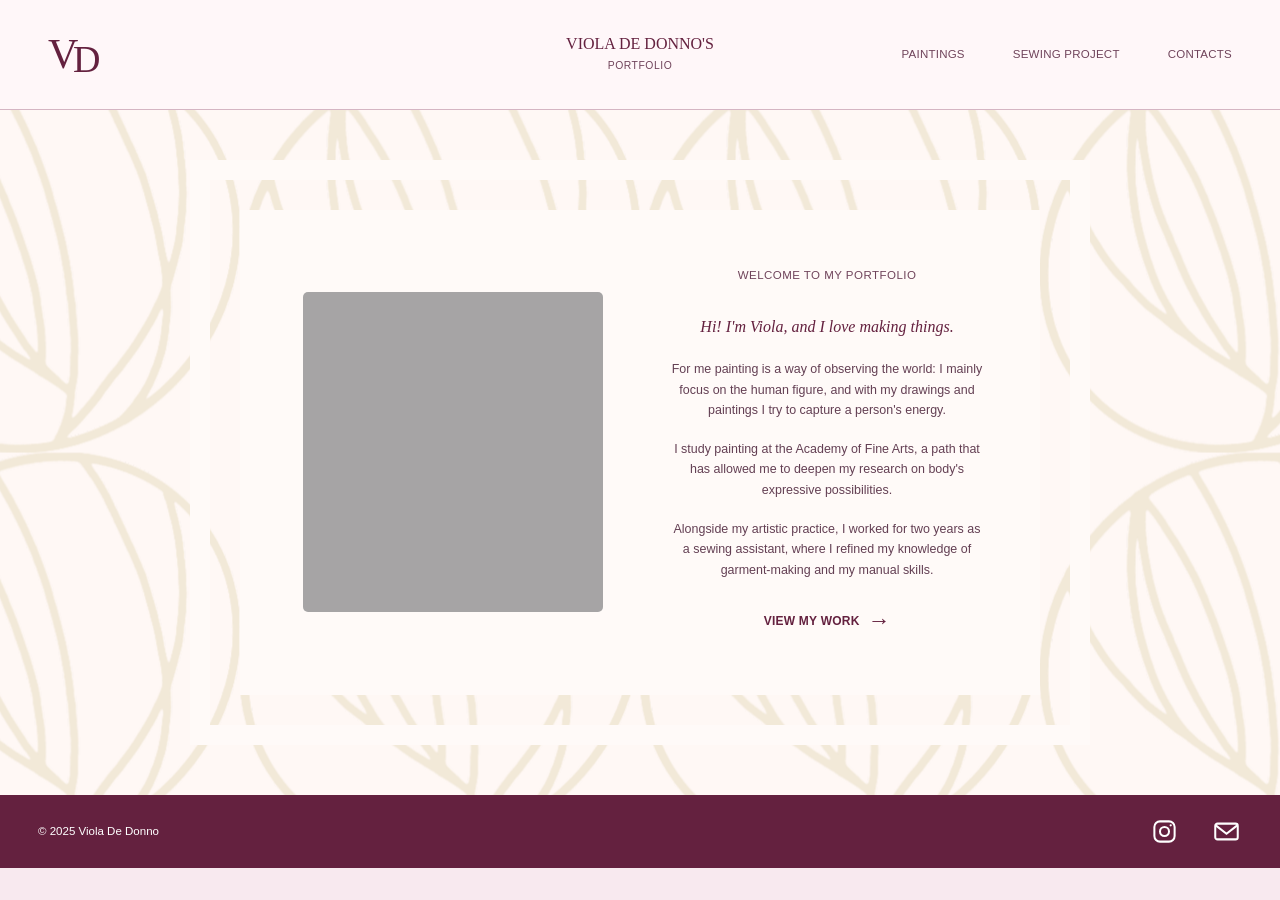
==== index.html @ 74593123 "First page of site" ====
<!DOCTYPE html>
<html lang="en">

<head>
    <meta charset="UTF-8">
    <meta name="viewport" content="width=device-width, initial-scale=1.0">

    <meta
        name="description"
        content="Viola De Donno's portfolio featuring paintings and sewing projects."
    >

    <title>Viola De Donno's | Portfolio</title>

    <link rel="stylesheet" href="style.css">
</head>

<body>

    <!-- Skip link: utile per la navigazione da tastiera -->
    <a class="skip-link" href="#main-content">
        Skip to main content
    </a>


    <!-- =========================
         HEADER
    ========================== -->

    <header class="site-header">

        <div class="logo" aria-label="Viola De Donno">
            <span>V</span>
            <span>D</span>
        </div>


        <div class="brand">
            <h1>VIOLA DE DONNO'S</h1>
            <p>PORTFOLIO</p>
        </div>


        <nav class="main-navigation" aria-label="Main navigation">

            <a href="paintings.html">
                PAINTINGS
            </a>

            <a href="sewing-project.html">
                SEWING PROJECT
            </a>

            <a href="contacts.html">
                CONTACTS
            </a>

        </nav>

    </header>


    <!-- =========================
         MAIN
    ========================== -->

    <main id="main-content">

        <section class="hero" aria-labelledby="welcome-title">
            <!-- FRAME 1 -->
            <div class="frame-outer">

                <!-- FRAME 2 -->
                <div class="frame-middle">

                    <!-- FRAME 3 -->
                    <div class="frame-inner">

                        <div class="intro-image-container">
                            <div
                                class="image-placeholder"
                                aria-hidden="true">
                            </div>
                        </div>

                        <div class="intro-content">

                            <p class="welcome">
                                WELCOME TO MY PORTFOLIO
                            </p>

                            <h2 id="welcome-title">
                                Hi! I'm Viola, and I love making things.
                            </h2>

                            <p>
                                For me painting is a way of observing the world:
                                I mainly focus on the human figure, and with my
                                drawings and paintings I try to capture a person's
                                energy.
                            </p>

                            <p>
                                I study painting at the Academy of Fine Arts,
                                a path that has allowed me to deepen my research
                                on body's expressive possibilities.
                            </p>

                            <p>
                                Alongside my artistic practice, I worked for two
                                years as a sewing assistant, where I refined my
                                knowledge of garment-making and my manual skills.
                            </p>

                            <a href="work.html" class="view-work">
                                <span>VIEW MY WORK</span>
                                <span aria-hidden="true">→</span>
                            </a>

                        </div>

                    </div>

                </div>

            </div>

        </section>

    </main>


    <!-- =========================
         FOOTER
    ========================== -->

    <footer class="site-footer">

        <p class="copyright">
            © 2025 Viola De Donno
        </p>


        <div class="social-links">

            <a
                href="https://www.instagram.com/"
                class="social-link"
                aria-label="Instagram"
            >
                <svg
                    viewBox="0 0 24 24"
                    aria-hidden="true"
                    focusable="false"
                >
                    <rect
                        x="3"
                        y="3"
                        width="18"
                        height="18"
                        rx="5"
                    ></rect>

                    <circle
                        cx="12"
                        cy="12"
                        r="4"
                    ></circle>

                    <circle
                        cx="17.5"
                        cy="6.5"
                        r="1"
                        class="instagram-dot"
                    ></circle>
                </svg>
            </a>


            <a
                href="mailto:hello@example.com"
                class="social-link"
                aria-label="Send an email"
            >
                <svg
                    viewBox="0 0 24 24"
                    aria-hidden="true"
                    focusable="false"
                >
                    <rect
                        x="2"
                        y="5"
                        width="20"
                        height="14"
                        rx="2"
                    ></rect>

                    <path
                        d="M3 7l9 7 9-7"
                    ></path>
                </svg>
            </a>

        </div>

    </footer>

</body>

</html>
---- style.css ----
/* =========================================================
   RESET
========================================================= */

* {
    margin: 0;
    padding: 0;
    box-sizing: border-box;
}


html {
    scroll-behavior: smooth;
}


body {
    min-height: 100vh;

    background-color: #f8e9ef;

    color: #64213f;

    font-family:
        Arial,
        Helvetica,
        sans-serif;

    line-height: 1.6;
}


/* =========================================================
   ACCESSIBILITY
========================================================= */

/* Skip link */

.skip-link {
    position: absolute;

    top: -100px;
    left: 20px;

    z-index: 9999;

    padding: 12px 18px;

    background-color: #64213f;
    color: #ffffff;

    text-decoration: none;

    font-size: 1rem;
    font-weight: 700;

    border-radius: 0 0 4px 4px;
}


.skip-link:focus {
    top: 0;
}


/* Keyboard focus */

a:focus-visible {
    outline: 3px solid #64213f;
    outline-offset: 4px;
}


/* =========================================================
   HEADER
========================================================= */

.site-header {
    min-height: 110px;

    position: relative;

    display: flex;
    align-items: center;

    padding: 0 48px;

    background-color: #fff7f9;

    border-bottom: 1px solid #d5b5c3;
}


/* =========================================================
   LOGO
========================================================= */

.logo {
    width: 90px;

    position: relative;

    color: #64213f;

    font-family:
        Georgia,
        "Times New Roman",
        serif;
}


.logo span {
    display: inline-block;

    font-size: 42px;

    font-weight: normal;

    line-height: 1;
}


.logo span:first-child {
    position: relative;

    z-index: 2;
}


.logo span:last-child {
    position: absolute;

    left: 25px;
    top: 7px;

    font-size: 38px;
}


/* =========================================================
   BRAND
========================================================= */

.brand {
    position: absolute;

    left: 50%;

    transform: translateX(-50%);

    text-align: center;
}


.brand h1 {
    color: #64213f;

    font-family:
        Georgia,
        "Times New Roman",
        serif;

    font-size: 1rem;

    font-weight: 400;

    line-height: 1.3;
}


.brand p {
    margin-top: 3px;

    color: #70445b;

    font-size: 0.65rem;

    letter-spacing: 0.05em;
}


/* =========================================================
   NAVIGATION
========================================================= */

.main-navigation {
    margin-left: auto;

    display: flex;
    align-items: center;

    gap: 48px;
}


.main-navigation a {
    color: #70445b;

    text-decoration: none;

    font-size: 0.72rem;

    font-weight: 500;

    letter-spacing: 0.02em;

    transition:
        color 0.2s ease,
        transform 0.2s ease;
}


.main-navigation a:hover {
    color: #64213f;

    transform: translateY(-1px);
}


/* =========================================================
   MAIN / HERO
========================================================= */

.hero {
    min-height: 570px;

    /*
        IMPORTANTISSIMO:
        50px di spazio esterno
        intorno ai frame.
    */

    padding: 50px;

    display: flex;

    align-items: center;
    justify-content: center;

    position: relative;

    overflow: hidden;

    /*
        IL PATTERN È QUI.

        index.html
        style.css
        image/
            pattern geometrico.png

        Quindi:
        image/pattern%20geometrico.png
    */

    background-color: #f8e9ef;

    background-image:
        url("image/pattern_geometrico.png");

    background-repeat: repeat;

    background-position: center;

    background-size: auto;
}

/* =========================================
   FRAME 1 — ESTERNO
========================================= */

.frame-outer {
    width: 100%;
    max-width: 900px;
    padding: 12px;
    border: 20px solid #fffaf8;
}


/* =========================================
   FRAME 2 — STRISCIA CENTRALE
========================================= */

.frame-middle {
    width: 100%;

    padding: 18px;

    background-color: transparent;
}


/* =========================================
   FRAME 3 — INTERNO
========================================= */

.frame-inner {
    width: 100%;

    min-height: 400px;

    padding: 55px;

    display: grid;

    grid-template-columns: 1fr 1fr;

    gap: 60px;

    align-items: center;

    background-color: #fffaf8;

    border: 1px solid #fffaf8;
}

/* =========================================================
   IMAGE
========================================================= */

.intro-image-container {
    width: 100%;
}


/*
    Placeholder temporaneo.
    Verrà sostituito dalla vera immagine.
*/

.image-placeholder {
    width: 100%;

    max-width: 300px;

    height: 320px;

    margin: 0 auto;

    background-color: #a6a4a5;

    border-radius: 5px;
}


/*
    Quando inserirai la vera immagine,
    questa classe gestirà l'immagine.
*/

.intro-image {
    display: block;

    width: 100%;

    max-width: 300px;

    height: 320px;

    margin: 0 auto;

    object-fit: cover;

    border-radius: 5px;
}


/* =========================================================
   INTRODUCTION
========================================================= */

.intro-content {
    max-width: 440px;

    margin: 0 auto;

    color: #633f53;

    font-size: 0.78rem;

    line-height: 1.65;

    text-align: center;
}


/* Welcome */

.welcome {
    margin-bottom: 30px;

    color: #70445b;

    font-size: 0.72rem;

    font-weight: 500;

    letter-spacing: 0.04em;
}


/* Main introduction title */

.intro-content h2 {
    margin-bottom: 20px;

    color: #64213f;

    font-family:
        Georgia,
        "Times New Roman",
        serif;

    font-size: 1rem;

    font-weight: 400;

    font-style: italic;

    line-height: 1.5;
}


/* Paragraphs */

.intro-content p:not(.welcome) {
    margin-bottom: 18px;
}


/* =========================================================
   VIEW MY WORK
========================================================= */

.view-work {
    display: inline-flex;

    align-items: center;

    gap: 8px;

    margin-top: 6px;

    padding: 6px 4px;

    color: #64213f;

    text-decoration: none;

    font-size: 0.75rem;

    font-weight: 600;

    letter-spacing: 0.02em;

    border-radius: 2px;

    transition:
        color 0.2s ease,
        transform 0.2s ease;
}


.view-work:hover {
    color: #43152b;

    transform: translateX(3px);
}


.view-work span:last-child {
    font-size: 1.4rem;

    line-height: 1;
}


/* =========================================================
   FOOTER
========================================================= */

.site-footer {
    min-height: 73px;

    display: flex;

    align-items: center;

    justify-content: space-between;

    padding: 0 38px;

    background-color: #64213f;

    color: #ffffff;
}


/* Copyright */

.copyright {
    color: #ffffff;

    font-size: 0.72rem;
}


/* =========================================================
   SOCIAL LINKS
========================================================= */

.social-links {
    display: flex;

    align-items: center;

    gap: 30px;
}


.social-link {
    width: 32px;
    height: 32px;

    display: flex;

    align-items: center;
    justify-content: center;

    color: #ffffff;

    text-decoration: none;

    border-radius: 4px;

    transition:
        opacity 0.2s ease,
        transform 0.2s ease;
}


.social-link:hover {
    opacity: 0.8;

    transform: translateY(-2px);
}


.social-link svg {
    width: 27px;
    height: 27px;

    fill: none;

    stroke: currentColor;

    stroke-width: 1.8;

    stroke-linecap: round;
}


.instagram-dot {
    fill: currentColor;

    stroke: none;
}


/* =========================================================
   RESPONSIVE TABLET
========================================================= */

@media (max-width: 800px) {

    .site-header {
        min-height: 120px;

        padding: 20px 30px;

        flex-wrap: wrap;
    }


    .logo {
        width: 70px;
    }


    .brand {
        position: static;

        transform: none;

        margin: 0 auto;
    }


    .main-navigation {
        width: 100%;

        margin-top: 18px;

        justify-content: center;

        gap: 30px;
    }


    .hero {
        padding: 50px 30px;
    }


    .frame-inner {
        grid-template-columns: 1fr;

        gap: 40px;

        padding: 45px 35px;
    }


    .intro-content {
        max-width: 550px;
    }


    .image-placeholder,
    .intro-image {
        max-width: 280px;

        height: 300px;
    }
}


/* =========================================================
   RESPONSIVE MOBILE
========================================================= */

@media (max-width: 550px) {

    .site-header {
        flex-direction: column;

        gap: 18px;

        padding: 20px;
    }


    .logo {
        width: auto;
    }


    .brand {
        order: 1;
    }


    .logo {
        order: 0;
    }


    .main-navigation {
        order: 2;

        gap: 18px;

        flex-wrap: wrap;
    }


    .main-navigation a {
        font-size: 0.68rem;
    }


    .hero {
        padding: 30px 15px;
    }


    .frame-outer {
        padding: 8px;
    }


    .frame-inner {
        padding: 35px 20px;

        gap: 35px;
    }


    .image-placeholder,
    .intro-image {
        max-width: 100%;

        height: 280px;
    }


    .intro-content {
        font-size: 0.75rem;
    }


    .site-footer {
        padding: 0 20px;
    }


    .social-links {
        gap: 18px;
    }
}


/* =========================================================
   REDUCED MOTION
   WCAG / accessibility
========================================================= */

@media (prefers-reduced-motion: reduce) {

    html {
        scroll-behavior: auto;
    }


    *,
    *::before,
    *::after {
        transition-duration: 0.01ms !important;

        animation-duration: 0.01ms !important;

        animation-iteration-count: 1 !important;
    }
}
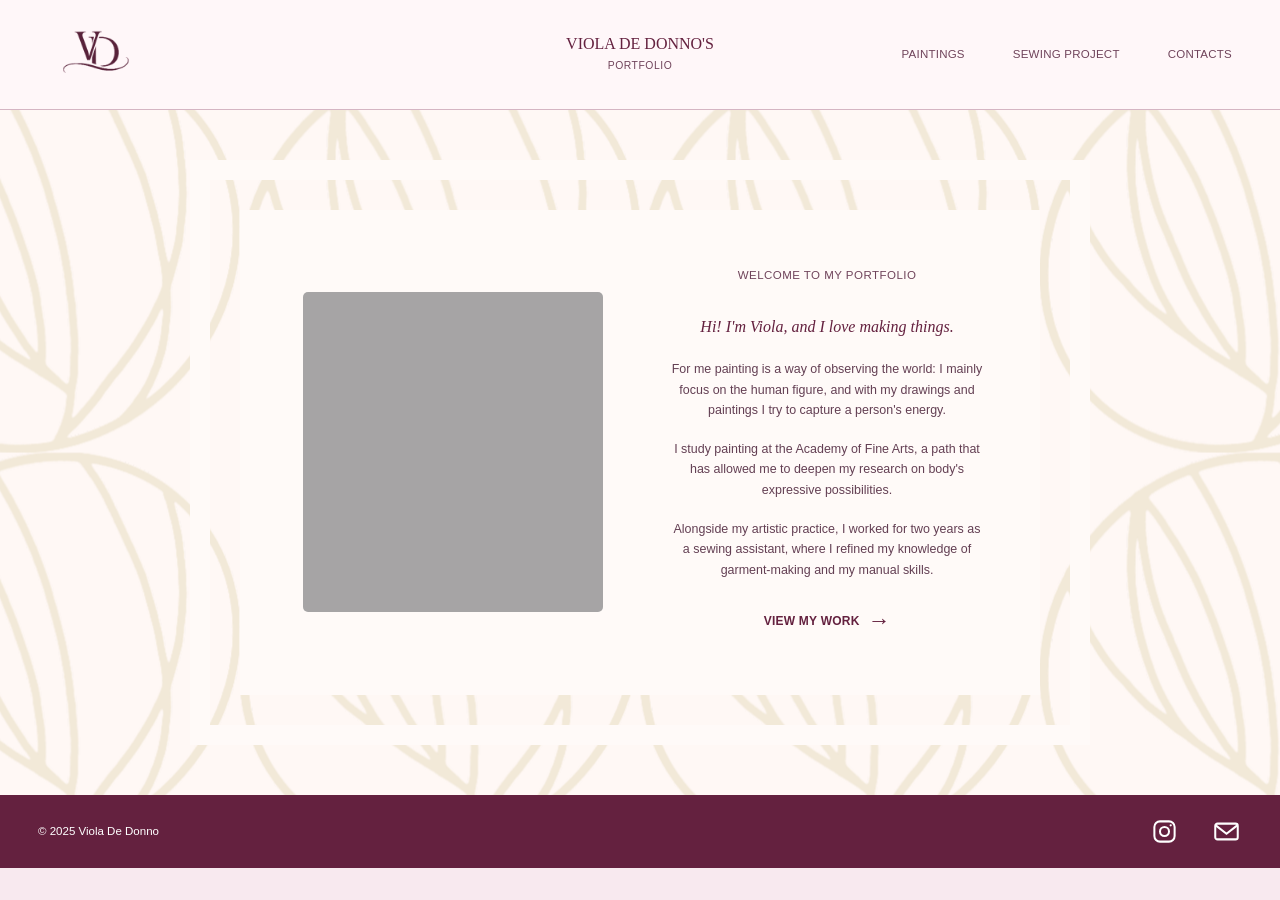
==== commit 356acd8b: "Modifiche effettutate: 1. Collegamento pulsante landing page my work ai paintings 2. Ritorno alla ho" ====
--- a/index.html
+++ b/index.html
@@ -12,16 +12,20 @@
 
     <title>Viola De Donno's | Portfolio</title>
 
-    <link rel="stylesheet" href="style.css">
+    <link
+        rel="icon"
+        type="image/png"
+        href="image/Logo sito VD.png"
+    >
+
+    <link rel="stylesheet" href="css/base.css">
+    <link rel="stylesheet" href="css/header.css">
+    <link rel="stylesheet" href="css/home.css">
+    <link rel="stylesheet" href="css/footer.css">
+
 </head>
 
 <body>
-
-    <!-- Skip link: utile per la navigazione da tastiera -->
-    <a class="skip-link" href="#main-content">
-        Skip to main content
-    </a>
-
 
     <!-- =========================
          HEADER
@@ -29,16 +33,26 @@
 
     <header class="site-header">
 
-        <div class="logo" aria-label="Viola De Donno">
-            <span>V</span>
-            <span>D</span>
-        </div>
-
-
-        <div class="brand">
+        <a
+            href="index.html"
+            class="logo"
+            aria-label="Go to homepage"
+        >
+            <img
+                src="image/Logo sito VD.png"
+                alt="Viola De Donno's"
+            >
+        </a>
+
+
+        <a
+            href="index.html"
+            class="brand"
+            aria-label="Go to homepage"
+        >
             <h1>VIOLA DE DONNO'S</h1>
             <p>PORTFOLIO</p>
-        </div>
+        </a>
 
 
         <nav class="main-navigation" aria-label="Main navigation">
@@ -112,7 +126,7 @@
                                 knowledge of garment-making and my manual skills.
                             </p>
 
-                            <a href="work.html" class="view-work">
+                            <a href="paintings.html" class="view-work">
                                 <span>VIEW MY WORK</span>
                                 <span aria-hidden="true">→</span>
                             </a>
@@ -144,7 +158,7 @@
         <div class="social-links">
 
             <a
-                href="https://www.instagram.com/"
+                href="https://www.instagram.com/_viodd_/"
                 class="social-link"
                 aria-label="Instagram"
             >
@@ -178,7 +192,7 @@
 
 
             <a
-                href="mailto:hello@example.com"
+                href="dedonnovio@gmail.com"
                 class="social-link"
                 aria-label="Send an email"
             >
--- a/css/base.css
+++ b/css/base.css
@@ -0,0 +1,95 @@
+/* =========================================================
+   RESET
+========================================================= */
+
+* {
+    margin: 0;
+    padding: 0;
+    box-sizing: border-box;
+}
+
+
+html {
+    scroll-behavior: smooth;
+}
+
+
+body {
+    min-height: 100vh;
+
+    background-color: #f8e9ef;
+
+    color: #64213f;
+
+    font-family:
+        Arial,
+        Helvetica,
+        sans-serif;
+
+    line-height: 1.6;
+}
+
+
+/* =========================================================
+   ACCESSIBILITY
+========================================================= */
+
+/* Skip link */
+
+.skip-link {
+    position: absolute;
+
+    top: -100px;
+    left: 20px;
+
+    z-index: 9999;
+
+    padding: 12px 18px;
+
+    background-color: #64213f;
+    color: #ffffff;
+
+    text-decoration: none;
+
+    font-size: 1rem;
+    font-weight: 700;
+
+    border-radius: 0 0 4px 4px;
+}
+
+
+.skip-link:focus {
+    top: 0;
+}
+
+
+/* Keyboard focus */
+
+a:focus-visible {
+    outline: 3px solid #64213f;
+    outline-offset: 4px;
+}
+
+
+/* =========================================================
+   REDUCED MOTION
+   WCAG / accessibility
+========================================================= */
+
+@media (prefers-reduced-motion: reduce) {
+
+    html {
+        scroll-behavior: auto;
+    }
+
+
+    *,
+    *::before,
+    *::after {
+        transition-duration: 0.01ms !important;
+
+        animation-duration: 0.01ms !important;
+
+        animation-iteration-count: 1 !important;
+    }
+}
--- a/css/header.css
+++ b/css/header.css
@@ -0,0 +1,203 @@
+/* =========================================================
+   HEADER
+========================================================= */
+
+.site-header {
+    min-height: 110px;
+
+    position: relative;
+
+    display: flex;
+    align-items: center;
+
+    padding: 0 48px;
+
+    background-color: #fff7f9;
+
+    border-bottom: 1px solid #d5b5c3;
+}
+
+/* =========================================================
+   LOGO
+========================================================= */
+
+.logo {
+    display: flex;
+    align-items: center;
+    width: 100px;
+    text-decoration: none;
+}
+
+.logo img {
+    display: block;
+    width: 100%;
+    height: auto;
+    max-height: 148px;
+    object-fit: contain;
+}
+
+
+/* =========================================================
+   BRAND
+========================================================= */
+
+.brand {
+    position: absolute;
+    left: 50%;
+    transform: translateX(-50%);
+    text-align: center;
+
+    color: inherit;
+    text-decoration: none;
+}
+
+
+.brand h1 {
+    color: #64213f;
+
+    font-family:
+        Georgia,
+        "Times New Roman",
+        serif;
+
+    font-size: 1rem;
+
+    font-weight: 400;
+
+    line-height: 1.3;
+}
+
+
+.brand p {
+    margin-top: 3px;
+
+    color: #70445b;
+
+    font-size: 0.65rem;
+
+    letter-spacing: 0.05em;
+}
+
+
+/* =========================================================
+   NAVIGATION
+========================================================= */
+
+.main-navigation {
+    margin-left: auto;
+
+    display: flex;
+    align-items: center;
+
+    gap: 48px;
+}
+
+
+.main-navigation a {
+    color: #70445b;
+
+    text-decoration: none;
+
+    font-size: 0.72rem;
+
+    font-weight: 500;
+
+    letter-spacing: 0.02em;
+
+    transition:
+        color 0.2s ease,
+        transform 0.2s ease;
+}
+
+
+.main-navigation a:hover {
+    color: #64213f;
+
+    transform: translateY(-1px);
+}
+
+
+/* =========================================================
+   RESPONSIVE TABLET
+========================================================= */
+
+@media (max-width: 800px) {
+
+    .site-header {
+        min-height: 120px;
+
+        padding: 20px 30px;
+
+        flex-wrap: wrap;
+    }
+
+
+    .logo {
+        width: 70px;
+    }
+
+
+    .brand {
+        position: static;
+
+        transform: none;
+
+        margin: 0 auto;
+    }
+
+
+    .main-navigation {
+        width: 100%;
+
+        margin-top: 18px;
+
+        justify-content: center;
+
+        gap: 30px;
+    }
+}
+
+
+/* =========================================================
+   RESPONSIVE MOBILE
+========================================================= */
+
+@media (max-width: 550px) {
+
+    .site-header {
+        flex-direction: column;
+
+        gap: 18px;
+
+        padding: 20px;
+    }
+
+
+    .logo {
+        width: auto;
+    }
+
+
+    .brand {
+        order: 1;
+    }
+
+
+    .logo {
+        order: 0;
+    }
+
+
+    .main-navigation {
+        order: 2;
+
+        gap: 18px;
+
+        flex-wrap: wrap;
+    }
+
+
+    .main-navigation a {
+        font-size: 0.68rem;
+    }
+}
--- a/css/home.css
+++ b/css/home.css
@@ -0,0 +1,317 @@
+/* =========================================================
+   MAIN / HERO
+========================================================= */
+
+.hero {
+    min-height: 570px;
+
+    /*
+        IMPORTANTISSIMO:
+        50px di spazio esterno
+        intorno ai frame.
+    */
+
+    padding: 50px;
+
+    display: flex;
+
+    align-items: center;
+    justify-content: center;
+
+    position: relative;
+
+    overflow: hidden;
+
+    background-color: #f8e9ef;
+
+    background-image:
+        url("../image/pattern_geometrico.png");
+
+    background-repeat: repeat;
+
+    background-position: center;
+
+    background-size: auto;
+}
+
+
+/* =========================================
+   FRAME 1 — ESTERNO
+========================================= */
+
+.frame-outer {
+    width: 100%;
+    max-width: 900px;
+    padding: 12px;
+    border: 20px solid #fffaf8;
+}
+
+
+/* =========================================
+   FRAME 2 — STRISCIA CENTRALE
+========================================= */
+
+.frame-middle {
+    width: 100%;
+
+    padding: 18px;
+
+    background-color: transparent;
+}
+
+
+/* =========================================
+   FRAME 3 — INTERNO
+========================================= */
+
+.frame-inner {
+    width: 100%;
+
+    min-height: 400px;
+
+    padding: 55px;
+
+    display: grid;
+
+    grid-template-columns: 1fr 1fr;
+
+    gap: 60px;
+
+    align-items: center;
+
+    background-color: #fffaf8;
+
+    border: 1px solid #fffaf8;
+}
+
+
+/* =========================================================
+   IMAGE
+========================================================= */
+
+.intro-image-container {
+    width: 100%;
+}
+
+
+/*
+    Placeholder temporaneo.
+    Verrà sostituito dalla vera immagine.
+*/
+
+.image-placeholder {
+    width: 100%;
+
+    max-width: 300px;
+
+    height: 320px;
+
+    margin: 0 auto;
+
+    background-color: #a6a4a5;
+
+    border-radius: 5px;
+}
+
+
+/*
+    Quando inserirai la vera immagine,
+    questa classe gestirà l'immagine.
+*/
+
+.intro-image {
+    display: block;
+
+    width: 100%;
+
+    max-width: 300px;
+
+    height: 320px;
+
+    margin: 0 auto;
+
+    object-fit: cover;
+
+    border-radius: 5px;
+}
+
+
+/* =========================================================
+   INTRODUCTION
+========================================================= */
+
+.intro-content {
+    max-width: 440px;
+
+    margin: 0 auto;
+
+    color: #633f53;
+
+    font-size: 0.78rem;
+
+    line-height: 1.65;
+
+    text-align: center;
+}
+
+
+/* Welcome */
+
+.welcome {
+    margin-bottom: 30px;
+
+    color: #70445b;
+
+    font-size: 0.72rem;
+
+    font-weight: 500;
+
+    letter-spacing: 0.04em;
+}
+
+
+/* Main introduction title */
+
+.intro-content h2 {
+    margin-bottom: 20px;
+
+    color: #64213f;
+
+    font-family:
+        Georgia,
+        "Times New Roman",
+        serif;
+
+    font-size: 1rem;
+
+    font-weight: 400;
+
+    font-style: italic;
+
+    line-height: 1.5;
+}
+
+
+/* Paragraphs */
+
+.intro-content p:not(.welcome) {
+    margin-bottom: 18px;
+}
+
+
+/* =========================================================
+   VIEW MY WORK
+========================================================= */
+
+.view-work {
+    display: inline-flex;
+
+    align-items: center;
+
+    gap: 8px;
+
+    margin-top: 6px;
+
+    padding: 6px 4px;
+
+    color: #64213f;
+
+    text-decoration: none;
+
+    font-size: 0.75rem;
+
+    font-weight: 600;
+
+    letter-spacing: 0.02em;
+
+    border-radius: 2px;
+
+    transition:
+        color 0.2s ease,
+        transform 0.2s ease;
+}
+
+
+.view-work:hover {
+    color: #43152b;
+
+    transform: translateX(3px);
+}
+
+
+.view-work span:last-child {
+    font-size: 1.4rem;
+
+    line-height: 1;
+}
+
+
+/* =========================================================
+   RESPONSIVE TABLET
+========================================================= */
+
+@media (max-width: 800px) {
+
+    .hero {
+        padding: 50px 30px;
+    }
+
+
+    .frame-inner {
+        grid-template-columns: 1fr;
+
+        gap: 40px;
+
+        padding: 45px 35px;
+    }
+
+
+    .intro-content {
+        max-width: 550px;
+    }
+
+
+    .image-placeholder,
+    .intro-image {
+        max-width: 280px;
+
+        height: 300px;
+    }
+}
+
+
+/* =========================================================
+   RESPONSIVE MOBILE
+========================================================= */
+
+@media (max-width: 550px) {
+
+    .hero {
+        padding: 30px 15px;
+    }
+
+
+    .frame-outer {
+        padding: 8px;
+    }
+
+
+    .frame-inner {
+        padding: 35px 20px;
+
+        gap: 35px;
+    }
+
+
+    .image-placeholder,
+    .intro-image {
+        max-width: 100%;
+
+        height: 280px;
+    }
+
+
+    .intro-content {
+        font-size: 0.75rem;
+    }
+}
--- a/css/footer.css
+++ b/css/footer.css
@@ -0,0 +1,107 @@
+/* =========================================================
+   FOOTER
+========================================================= */
+
+.site-footer {
+    min-height: 73px;
+
+    display: flex;
+
+    align-items: center;
+
+    justify-content: space-between;
+
+    padding: 0 38px;
+
+    background-color: #64213f;
+
+    color: #ffffff;
+}
+
+
+/* Copyright */
+
+.copyright {
+    color: #ffffff;
+
+    font-size: 0.72rem;
+}
+
+
+/* =========================================================
+   SOCIAL LINKS
+========================================================= */
+
+.social-links {
+    display: flex;
+
+    align-items: center;
+
+    gap: 30px;
+}
+
+
+.social-link {
+    width: 32px;
+    height: 32px;
+
+    display: flex;
+
+    align-items: center;
+    justify-content: center;
+
+    color: #ffffff;
+
+    text-decoration: none;
+
+    border-radius: 4px;
+
+    transition:
+        opacity 0.2s ease,
+        transform 0.2s ease;
+}
+
+
+.social-link:hover {
+    opacity: 0.8;
+
+    transform: translateY(-2px);
+}
+
+
+.social-link svg {
+    width: 27px;
+    height: 27px;
+
+    fill: none;
+
+    stroke: currentColor;
+
+    stroke-width: 1.8;
+
+    stroke-linecap: round;
+}
+
+
+.instagram-dot {
+    fill: currentColor;
+
+    stroke: none;
+}
+
+
+/* =========================================================
+   RESPONSIVE MOBILE
+========================================================= */
+
+@media (max-width: 550px) {
+
+    .site-footer {
+        padding: 0 20px;
+    }
+
+
+    .social-links {
+        gap: 18px;
+    }
+}
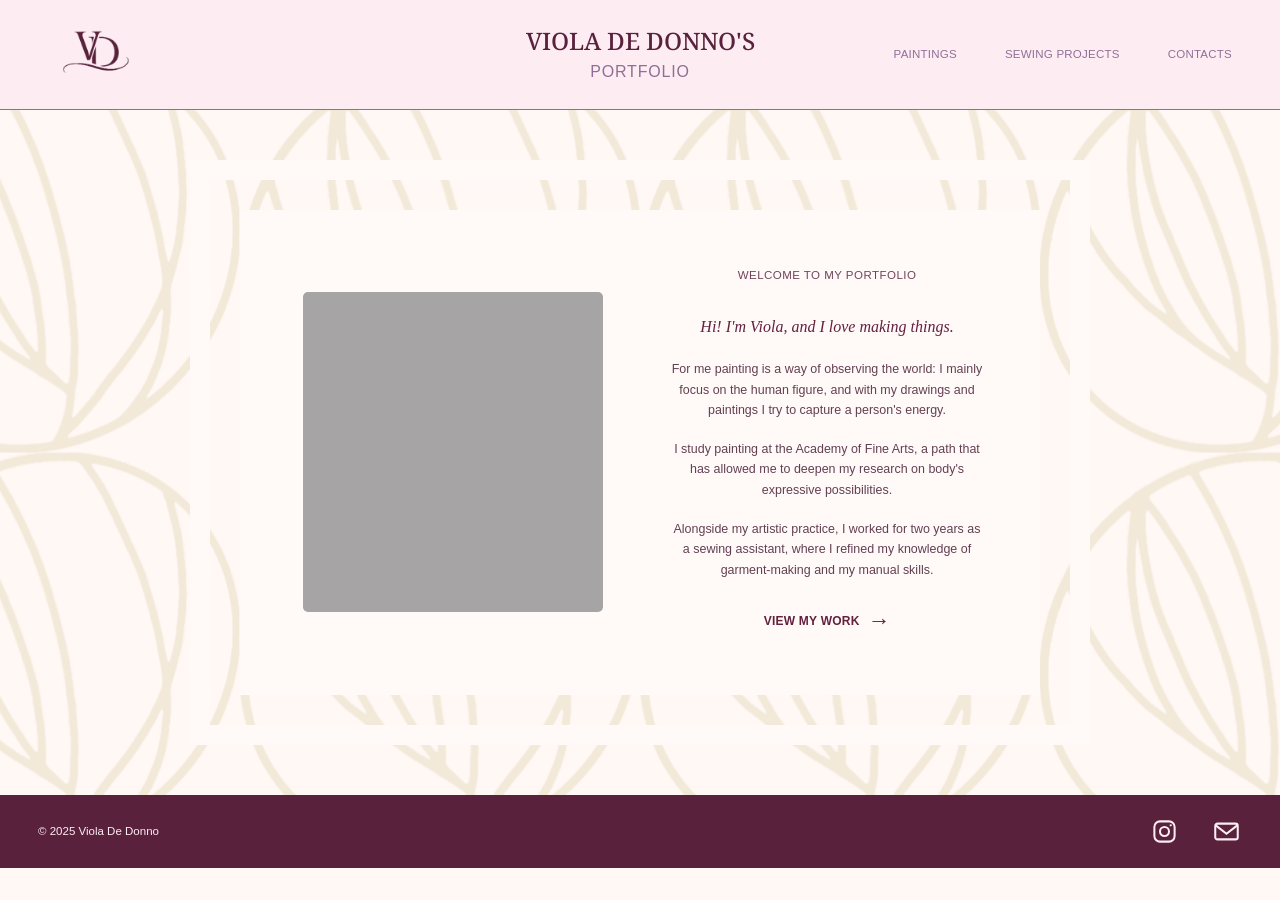
==== commit cad4c8aa: "modifica collegamento mail" ====
--- a/index.html
+++ b/index.html
@@ -17,7 +17,10 @@
         type="image/png"
         href="image/Logo sito VD.png"
     >
-
+<link
+    rel="stylesheet"
+    href="https://fonts.googleapis.com/css2?family=Noto+Serif:ital,wght@0,400;0,500;1,400&display=swap"
+>
     <link rel="stylesheet" href="css/base.css">
     <link rel="stylesheet" href="css/header.css">
     <link rel="stylesheet" href="css/home.css">
@@ -62,7 +65,7 @@
             </a>
 
             <a href="sewing-project.html">
-                SEWING PROJECT
+                SEWING PROJECTS
             </a>
 
             <a href="contacts.html">
@@ -192,7 +195,7 @@
 
 
             <a
-                href="dedonnovio@gmail.com"
+                href="mailto:violadd06@gmail.com"
                 class="social-link"
                 aria-label="Send an email"
             >
--- a/css/base.css
+++ b/css/base.css
@@ -1,3 +1,14 @@
+/* =========================
+   COLORI GLOBALI
+========================= */
+
+:root {
+    --viola: #906e98;
+    --scuro: #59213c;
+    --rosa: #fdedf3;
+    --crema: #fff8f5;
+}
+
 /* =========================================================
    RESET
 ========================================================= */
@@ -17,9 +28,9 @@
 body {
     min-height: 100vh;
 
-    background-color: #f8e9ef;
+    background-color: var(--crema);
 
-    color: #64213f;
+    color: var(--scuro);
 
     font-family:
         Arial,
@@ -46,8 +57,8 @@
 
     padding: 12px 18px;
 
-    background-color: #64213f;
-    color: #ffffff;
+    background-color: var(--scuro);
+    color: var(--rosa);
 
     text-decoration: none;
 
@@ -66,7 +77,7 @@
 /* Keyboard focus */
 
 a:focus-visible {
-    outline: 3px solid #64213f;
+    outline: 3px solid var(--scuro);
     outline-offset: 4px;
 }
 
--- a/css/header.css
+++ b/css/header.css
@@ -12,9 +12,9 @@
 
     padding: 0 48px;
 
-    background-color: #fff7f9;
-
-    border-bottom: 1px solid #d5b5c3;
+    background-color: var(--rosa);
+
+    border-bottom: 1px solid var(--viola);
 }
 
 /* =========================================================
@@ -53,16 +53,14 @@
 
 
 .brand h1 {
-    color: #64213f;
+    color: var(--scuro);
 
     font-family:
-        Georgia,
-        "Times New Roman",
-        serif;
-
-    font-size: 1rem;
-
-    font-weight: 400;
+       "Noto Serif", Georgia, serif;
+
+    font-size: 1.5rem;
+
+    font-weight: 500;
 
     line-height: 1.3;
 }
@@ -71,9 +69,9 @@
 .brand p {
     margin-top: 3px;
 
-    color: #70445b;
-
-    font-size: 0.65rem;
+    color: var(--viola);
+
+    font-size: 1rem;
 
     letter-spacing: 0.05em;
 }
@@ -94,7 +92,7 @@
 
 
 .main-navigation a {
-    color: #70445b;
+    color: var(--viola);
 
     text-decoration: none;
 
@@ -111,7 +109,7 @@
 
 
 .main-navigation a:hover {
-    color: #64213f;
+    color: var(--scuro);
 
     transform: translateY(-1px);
 }
--- a/css/home.css
+++ b/css/home.css
@@ -22,7 +22,7 @@
 
     overflow: hidden;
 
-    background-color: #f8e9ef;
+    background-color: var(--crema);
 
     background-image:
         url("../image/pattern_geometrico.png");
--- a/css/footer.css
+++ b/css/footer.css
@@ -13,16 +13,16 @@
 
     padding: 0 38px;
 
-    background-color: #64213f;
+    background-color: var(--scuro);
 
-    color: #ffffff;
+    color: var(--rosa);
 }
 
 
 /* Copyright */
 
 .copyright {
-    color: #ffffff;
+    color: var(--rosa);
 
     font-size: 0.72rem;
 }
@@ -50,7 +50,7 @@
     align-items: center;
     justify-content: center;
 
-    color: #ffffff;
+    color: var(--rosa);
 
     text-decoration: none;
 
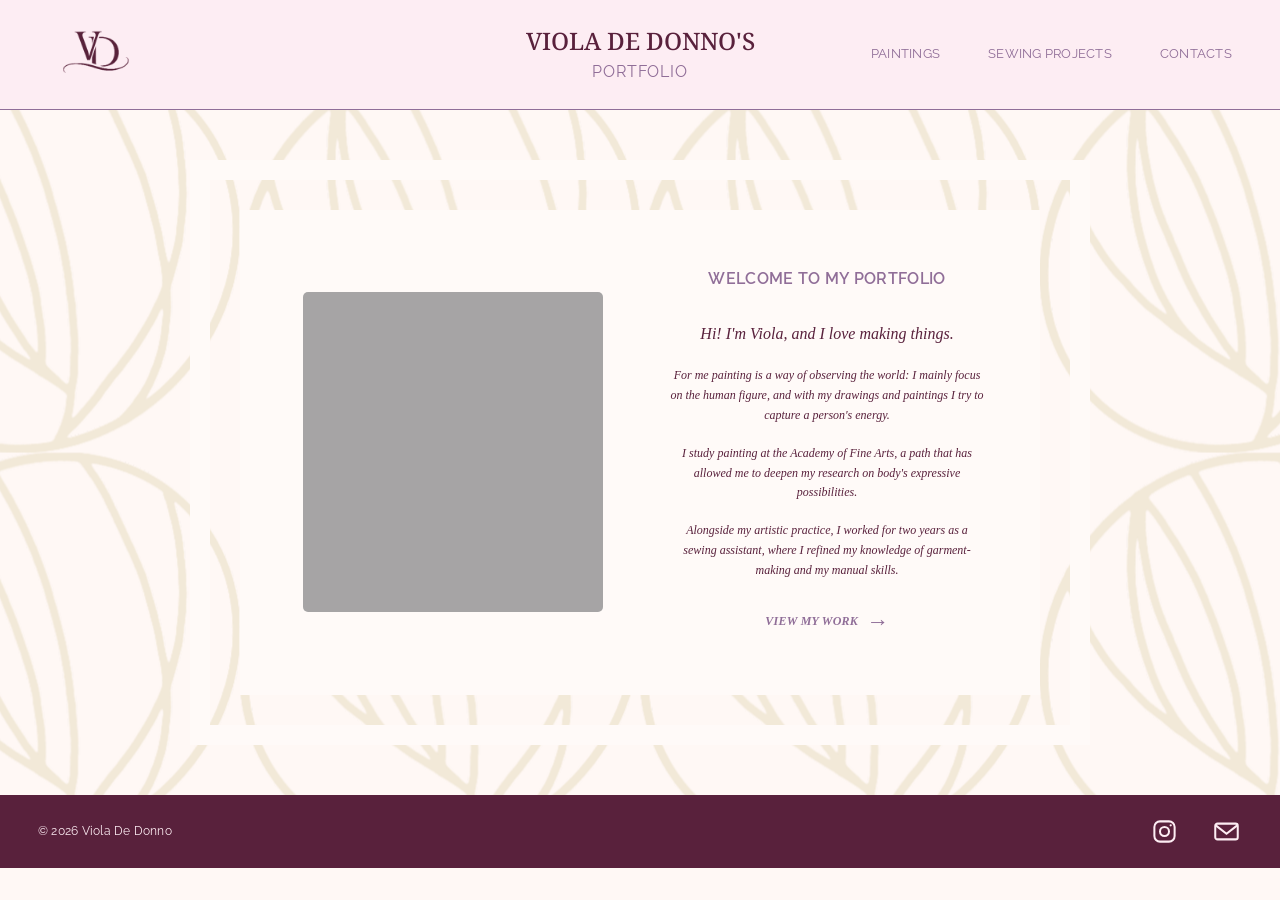
==== commit 70006abb: "modifica fonts" ====
--- a/index.html
+++ b/index.html
@@ -20,6 +20,14 @@
 <link
     rel="stylesheet"
     href="https://fonts.googleapis.com/css2?family=Noto+Serif:ital,wght@0,400;0,500;1,400&display=swap"
+>
+<link
+    rel="stylesheet"
+    href="https://fonts.googleapis.com/css2?family=Raleway:ital,wght@0,400;1,400&display=swap"
+>
+<link
+    rel="stylesheet"
+    href="https://fonts.googleapis.com/css2?family=Alexandria:wght@400&display=swap"
 >
     <link rel="stylesheet" href="css/base.css">
     <link rel="stylesheet" href="css/header.css">
@@ -154,7 +162,7 @@
     <footer class="site-footer">
 
         <p class="copyright">
-            © 2025 Viola De Donno
+            © 2026 Viola De Donno
         </p>
 
 
--- a/css/header.css
+++ b/css/header.css
@@ -70,7 +70,11 @@
     margin-top: 3px;
 
     color: var(--viola);
-
+   font-family: "Raleway", sans-serif;
+    
+    font-weight: 400;
+    font-style: normal;
+    letter-spacing: 0.02em;
     font-size: 1rem;
 
     letter-spacing: 0.05em;
@@ -93,14 +97,14 @@
 
 .main-navigation a {
     color: var(--viola);
-
+font-family: "Raleway", sans-serif;
+    font-size: 0.80rem;
+    font-weight: 400;
+    font-style: normal;
+    letter-spacing: 0.02em;
     text-decoration: none;
 
-    font-size: 0.72rem;
-
-    font-weight: 500;
-
-    letter-spacing: 0.02em;
+    
 
     transition:
         color 0.2s ease,
--- a/css/home.css
+++ b/css/home.css
@@ -145,9 +145,10 @@
 
     margin: 0 auto;
 
-    color: #633f53;
-
-    font-size: 0.78rem;
+    color: var(--scuro);
+    font-family:"Raleway";
+    font-style: italic;
+    font-size: 0.75rem;
 
     line-height: 1.65;
 
@@ -160,13 +161,12 @@
 .welcome {
     margin-bottom: 30px;
 
-    color: #70445b;
-
-    font-size: 0.72rem;
-
-    font-weight: 500;
-
-    letter-spacing: 0.04em;
+    color: var(--viola);
+    font-family: "Raleway";
+    font-size: 1rem;
+        font-weight: 600;
+    font-style: normal;
+    letter-spacing: 0.02em;
 }
 
 
@@ -175,11 +175,10 @@
 .intro-content h2 {
     margin-bottom: 20px;
 
-    color: #64213f;
+    color: var(--scuro);
 
     font-family:
-        Georgia,
-        "Times New Roman",
+       "Raleway",
         serif;
 
     font-size: 1rem;
@@ -214,9 +213,10 @@
 
     padding: 6px 4px;
 
-    color: #64213f;
+    color: var(--viola);
 
     text-decoration: none;
+    font-family: "Raleway";
 
     font-size: 0.75rem;
 
@@ -233,7 +233,7 @@
 
 
 .view-work:hover {
-    color: #43152b;
+    color: var(--scuro);
 
     transform: translateX(3px);
 }
--- a/css/footer.css
+++ b/css/footer.css
@@ -23,7 +23,10 @@
 
 .copyright {
     color: var(--rosa);
-
+    font-family: "Raleway", sans-serif;
+    font-weight: 400;
+    font-style: normal;
+    letter-spacing: 0.02em;
     font-size: 0.72rem;
 }
 
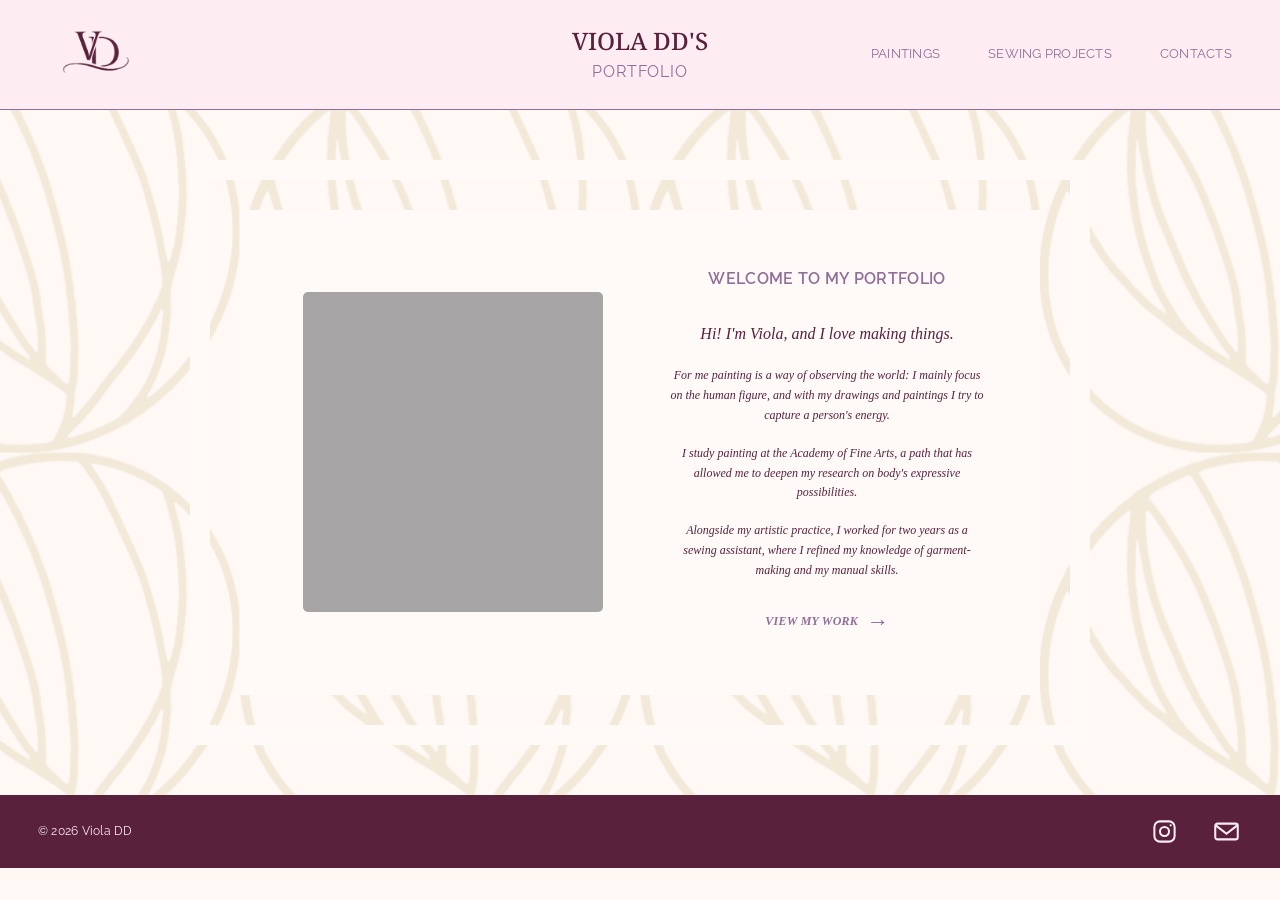
==== commit 346df403: "Modifica  header, footer nome" ====
--- a/index.html
+++ b/index.html
@@ -7,10 +7,10 @@
 
     <meta
         name="description"
-        content="Viola De Donno's portfolio featuring paintings and sewing projects."
+        content="Viola DD's portfolio featuring paintings and sewing projects."
     >
 
-    <title>Viola De Donno's | Portfolio</title>
+    <title>Viola DD's | Portfolio</title>
 
     <link
         rel="icon"
@@ -51,7 +51,7 @@
         >
             <img
                 src="image/Logo sito VD.png"
-                alt="Viola De Donno's"
+                alt="Viola DD's"
             >
         </a>
 
@@ -61,7 +61,7 @@
             class="brand"
             aria-label="Go to homepage"
         >
-            <h1>VIOLA DE DONNO'S</h1>
+            <h1>VIOLA DD'S</h1>
             <p>PORTFOLIO</p>
         </a>
 
@@ -162,7 +162,7 @@
     <footer class="site-footer">
 
         <p class="copyright">
-            © 2026 Viola De Donno
+            © 2026 Viola DD
         </p>
 
 
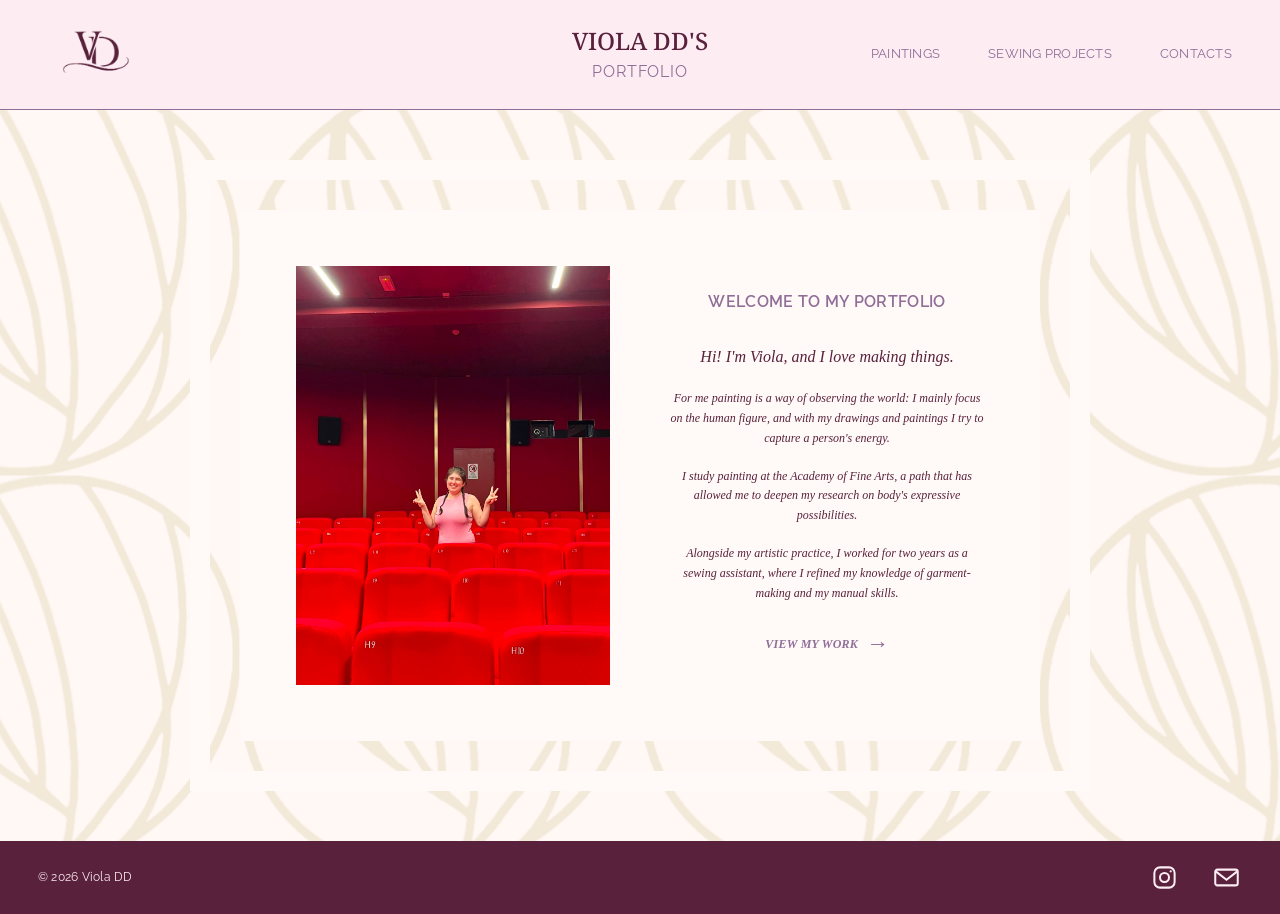
==== commit 884c10aa: "modifica hom-page foto" ====
--- a/index.html
+++ b/index.html
@@ -101,11 +101,11 @@
                     <!-- FRAME 3 -->
                     <div class="frame-inner">
 
-                        <div class="intro-image-container">
-                            <div
-                                class="image-placeholder"
-                                aria-hidden="true">
-                            </div>
+                       <div class="intro-image-container">
+                        <img
+                         src="image/foto-home-page.jpg"
+                            alt="Preview of Viola De Donno's creative work"
+                        >
                         </div>
 
                         <div class="intro-content">
--- a/css/home.css
+++ b/css/home.css
@@ -94,10 +94,12 @@
 }
 
 
-/*
-    Placeholder temporaneo.
-    Verrà sostituito dalla vera immagine.
-*/
+.intro-image-container img {
+    display: block;
+    width: 100%;
+    height: 100%;
+    object-fit: cover;
+}
 
 .image-placeholder {
     width: 100%;
